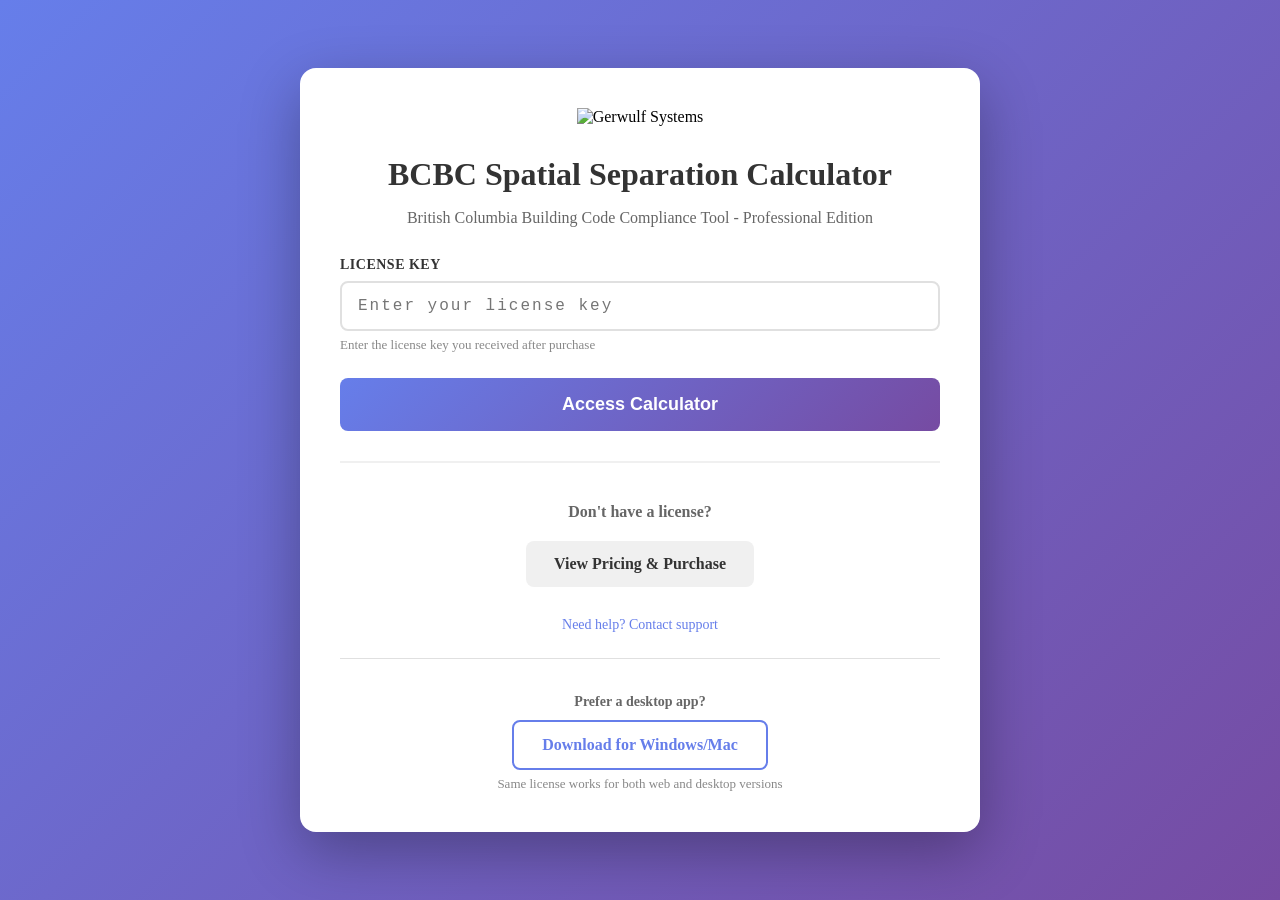
==== spatial-separation-calculator-bcbc/index.html @ ddcaebf0 "Add BCBC Spatial Separation Calculator" ====
<!DOCTYPE html>
<html lang="en">
<head>
    <meta charset="UTF-8">
    <meta name="viewport" content="width=device-width, initial-scale=1.0">
    <title>BCBC Spatial Separation Calculator - Online Tool | Gerwulf Systems</title>
    <meta name="description" content="British Columbia Building Code spatial separation calculator for building code compliance. Part 9 building classification, unprotected openings, and spatial calculations.">
    <meta name="keywords" content="BCBC, British Columbia Building Code, spatial separation, calculator, building code, Part 9, unprotected openings">

    <!-- Add your existing website CSS here -->
    <link rel="stylesheet" href="/css/main.css">
    <link rel="stylesheet" href="/css/calculator.css">
</head>
<body>
    <!-- Add your existing website header/navigation here -->
    <header>
        <nav>
            <!-- Your existing navigation -->
        </nav>
    </header>

    <!-- License Gate Modal (shown until user validates) -->
    <div id="licenseGate" class="license-overlay">
        <div class="license-modal">
            <div class="logo-section">
                <img src="images/gerwulf-logo.png" alt="Gerwulf Systems" style="max-width: 200px;">
            </div>

            <h1>BCBC Spatial Separation Calculator</h1>
            <p class="subtitle">British Columbia Building Code Compliance Tool - Professional Edition</p>

            <div id="licenseError" class="alert alert-danger" style="display: none;"></div>

            <div class="license-form">
                <div class="form-group">
                    <label for="licenseKeyInput">License Key</label>
                    <input type="text" 
                           id="licenseKeyInput" 
                           class="form-control" 
                           placeholder="Enter your license key"
                           autocomplete="off">
                    <small class="form-text">Enter the license key you received after purchase</small>
                </div>

                <button id="validateLicenseBtn" class="btn btn-primary btn-lg" onclick="validateLicense()">
                    <span id="validateBtnText">Access Calculator</span>
                    <span id="validateBtnSpinner" class="spinner" style="display: none;">⏳</span>
                </button>

                <div class="license-info">
                    <p><strong>Don't have a license?</strong></p>
                    <a href="/pricing" class="btn btn-secondary">View Pricing & Purchase</a>
                    <br><br>
                    <a href="mailto:support@gerwulf.co" class="help-link">Need help? Contact support</a>
                </div>

                <div class="download-option">
                    <p><strong>Prefer a desktop app?</strong></p>
                    <a href="/download" class="btn btn-outline">Download for Windows/Mac</a>
                    <small class="form-text">Same license works for both web and desktop versions</small>
                </div>
            </div>
        </div>
    </div>

    <div id="calculatorContainer" style="display: none;">
        <div class="calculator-header">
            <div class="container">
                <h1>BCBC Spatial Separation Calculator</h1>
                <div class="license-status">
                    <span class="status-badge status-active">Licensed</span>
                    <span id="userLicenseInfo"></span>
                </div>
            </div>
        </div>

        <div class="container">
            <!-- Calculator iframe loads the actual calculator -->
            <iframe id="calculatorFrame" 
                    src="/spatial-separation-calculator-bcbc/calculator-app.html" 
                    style="width: 100%; height: calc(100vh - 200px); border: none; border-radius: 8px; box-shadow: 0 4px 20px rgba(0,0,0,0.1);">
            </iframe>
        </div>
    </div>

    <!-- Add your existing website footer here -->
    <footer>
        <!-- Your existing footer -->
    </footer>

    <!-- Calculator License Management Script -->
    <script>
        // Configuration - UPDATE THESE WITH YOUR ACTUAL URLS
        const API_BASE_URL = 'https://spatial-separation-calculator-hagnbnewfbdnh5bq.canadacentral-01.azurewebsites.net'; // Your Azure API URL

        // Session management
        let sessionId = generateSessionId();
        let heartbeatInterval = null;
        let licenseData = null;

        // Check for stored session on page load
        window.addEventListener('DOMContentLoaded', () => {
            const storedSession = sessionStorage.getItem('calculator_session');
            if (storedSession) {
                try {
                    const session = JSON.parse(storedSession);
                    if (session.expiresAt > Date.now()) {
                        // Session still valid
                        sessionId = session.sessionId;
                        licenseData = session.licenseData;
                        showCalculator();
                        startHeartbeat();
                    } else {
                        sessionStorage.removeItem('calculator_session');
                    }
                } catch (e) {
                    sessionStorage.removeItem('calculator_session');
                }
            }
        });

        async function validateLicense() {
            const licenseKey = document.getElementById('licenseKeyInput').value.trim();
            const errorDiv = document.getElementById('licenseError');
            const btnText = document.getElementById('validateBtnText');
            const btnSpinner = document.getElementById('validateBtnSpinner');
            const btn = document.getElementById('validateLicenseBtn');

            if (!licenseKey) {
                showError('Please enter your license key');
                return;
            }

            // Show loading state
            btn.disabled = true;
            btnText.style.display = 'none';
            btnSpinner.style.display = 'inline';
            errorDiv.style.display = 'none';

            try {
                const response = await fetch(`${API_BASE_URL}/api/license/validate`, {
                    method: 'POST',
                    headers: {
                        'Content-Type': 'application/json'
                    },
                    body: JSON.stringify({
                        LicenseKey: licenseKey,
                        SessionId: sessionId,
                        DeviceInfo: `Web Browser - ${navigator.userAgent}`
                    })
                });

                const result = await response.json();

                if (response.ok && result.valid) {
                    // License valid - store session and show calculator
                    licenseData = result;

                    const session = {
                        sessionId: sessionId,
                        licenseData: result,
                        expiresAt: Date.now() + (4 * 60 * 60 * 1000) // 4 hours
                    };
                    sessionStorage.setItem('calculator_session', JSON.stringify(session));

                    showCalculator();
                    startHeartbeat();
                } else {
                    showError(result.message || 'Invalid license key. Please check and try again.');
                    btn.disabled = false;
                    btnText.style.display = 'inline';
                    btnSpinner.style.display = 'none';
                }
            } catch (error) {
                console.error('License validation error:', error);
                showError('Unable to validate license. Please check your internet connection and try again.');
                btn.disabled = false;
                btnText.style.display = 'inline';
                btnSpinner.style.display = 'none';
            }
        }

        function showCalculator() {
            document.getElementById('licenseGate').style.display = 'none';
            document.getElementById('calculatorContainer').style.display = 'block';

            // Display license info
            if (licenseData) {
                const infoEl = document.getElementById('userLicenseInfo');
                const tierName = licenseData.tier || 'Standard';
                const seats = licenseData.maxSeats ? `${licenseData.currentSeats}/${licenseData.maxSeats} seats in use` : '';
                infoEl.textContent = `${tierName} ${seats}`;
            }

            // Pass session info to calculator iframe
            const iframe = document.getElementById('calculatorFrame');
            iframe.onload = () => {
                iframe.contentWindow.postMessage({
                    type: 'session',
                    sessionId: sessionId,
                    apiBaseUrl: API_BASE_URL
                }, '*');
            };
        }

        function showError(message) {
            const errorDiv = document.getElementById('licenseError');
            errorDiv.textContent = message;
            errorDiv.style.display = 'block';
        }

        function startHeartbeat() {
            // Send heartbeat every 30 seconds to keep session alive
            heartbeatInterval = setInterval(async () => {
                try {
                    await fetch(`${API_BASE_URL}/api/license/heartbeat`, {
                        method: 'POST',
                        headers: {
                            'Content-Type': 'application/json'
                        },
                        body: JSON.stringify({
                            SessionId: sessionId
                        })
                    });
                } catch (error) {
                    console.error('Heartbeat failed:', error);
                }
            }, 30000);
        }

        async function releaseSession() {
            if (heartbeatInterval) {
                clearInterval(heartbeatInterval);
            }

            try {
                await fetch(`${API_BASE_URL}/api/license/release`, {
                    method: 'POST',
                    headers: {
                        'Content-Type': 'application/json'
                    },
                    body: JSON.stringify({
                        SessionId: sessionId
                    })
                });
            } catch (error) {
                console.error('Failed to release session:', error);
            }

            sessionStorage.removeItem('calculator_session');
        }

        function generateSessionId() {
            return 'web_' + Date.now() + '_' + Math.random().toString(36).substr(2, 9);
        }

        // Release session when user closes tab/window
        window.addEventListener('beforeunload', () => {
            releaseSession();
        });

        // Allow Enter key to submit license
        document.getElementById('licenseKeyInput')?.addEventListener('keypress', (e) => {
            if (e.key === 'Enter') {
                validateLicense();
            }
        });
    </script>
</body>
</html>
---- css/calculator.css ----
/* Calculator Page Styles for gerwulf.co */

/* License Gate Overlay */
.license-overlay {
    position: fixed;
    top: 0;
    left: 0;
    width: 100%;
    height: 100%;
    background: linear-gradient(135deg, #667eea 0%, #764ba2 100%);
    display: flex;
    justify-content: center;
    align-items: center;
    z-index: 10000;
    overflow-y: auto;
}

.license-modal {
    background: white;
    padding: 40px;
    border-radius: 16px;
    max-width: 600px;
    width: 90%;
    box-shadow: 0 20px 60px rgba(0, 0, 0, 0.3);
    margin: 20px;
    animation: slideUp 0.4s ease-out;
}

@keyframes slideUp {
    from {
        opacity: 0;
        transform: translateY(30px);
    }
    to {
        opacity: 1;
        transform: translateY(0);
    }
}

.logo-section {
    text-align: center;
    margin-bottom: 30px;
}

.license-modal h1 {
    margin: 0 0 10px 0;
    color: #333;
    font-size: 32px;
    font-weight: 700;
    text-align: center;
}

.license-modal .subtitle {
    text-align: center;
    color: #666;
    font-size: 16px;
    margin-bottom: 30px;
}

.license-form {
    margin-top: 30px;
}

.form-group {
    margin-bottom: 25px;
}

.form-group label {
    display: block;
    margin-bottom: 8px;
    font-weight: 600;
    color: #333;
    font-size: 14px;
    text-transform: uppercase;
    letter-spacing: 0.5px;
}

.form-control {
    width: 100%;
    padding: 14px 16px;
    border: 2px solid #e0e0e0;
    border-radius: 8px;
    font-size: 16px;
    transition: all 0.3s;
    box-sizing: border-box;
    font-family: 'Courier New', monospace;
    letter-spacing: 2px;
}

.form-control:focus {
    outline: none;
    border-color: #667eea;
    box-shadow: 0 0 0 3px rgba(102, 126, 234, 0.1);
}

.form-text {
    display: block;
    margin-top: 6px;
    font-size: 13px;
    color: #888;
}

.btn {
    padding: 14px 28px;
    border: none;
    border-radius: 8px;
    font-size: 16px;
    font-weight: 600;
    cursor: pointer;
    transition: all 0.3s;
    text-decoration: none;
    display: inline-block;
    text-align: center;
}

.btn-primary {
    background: linear-gradient(135deg, #667eea 0%, #764ba2 100%);
    color: white;
    width: 100%;
}

.btn-primary:hover:not(:disabled) {
    transform: translateY(-2px);
    box-shadow: 0 6px 20px rgba(102, 126, 234, 0.4);
}

.btn-primary:disabled {
    opacity: 0.6;
    cursor: not-allowed;
    transform: none;
}

.btn-lg {
    padding: 16px 32px;
    font-size: 18px;
}

.btn-secondary {
    background: #f0f0f0;
    color: #333;
}

.btn-secondary:hover {
    background: #e0e0e0;
}

.btn-outline {
    background: transparent;
    color: #667eea;
    border: 2px solid #667eea;
}

.btn-outline:hover {
    background: #667eea;
    color: white;
}

.spinner {
    display: inline-block;
    animation: spin 1s linear infinite;
}

@keyframes spin {
    to { transform: rotate(360deg); }
}

.alert {
    padding: 14px 18px;
    border-radius: 8px;
    margin-bottom: 20px;
    font-size: 14px;
}

.alert-danger {
    background: #fee;
    color: #c33;
    border: 1px solid #fcc;
}

.license-info {
    margin-top: 30px;
    padding-top: 30px;
    border-top: 2px solid #f0f0f0;
    text-align: center;
}

.license-info p {
    margin: 10px 0;
    color: #666;
}

.license-info .btn {
    margin: 10px 5px;
}

.download-option {
    margin-top: 25px;
    padding-top: 25px;
    border-top: 1px solid #e0e0e0;
    text-align: center;
}

.download-option p {
    margin: 10px 0;
    color: #666;
    font-size: 14px;
}

.help-link {
    color: #667eea;
    text-decoration: none;
    font-size: 14px;
}

.help-link:hover {
    text-decoration: underline;
}

/* Calculator Container */
.calculator-header {
    background: linear-gradient(135deg, #667eea 0%, #764ba2 100%);
    color: white;
    padding: 30px 0;
    box-shadow: 0 4px 12px rgba(0, 0, 0, 0.15);
}

.calculator-header h1 {
    margin: 0 0 10px 0;
    font-size: 32px;
    font-weight: 700;
}

.license-status {
    display: flex;
    align-items: center;
    gap: 12px;
    margin-top: 10px;
}

.status-badge {
    padding: 6px 14px;
    border-radius: 20px;
    font-size: 12px;
    font-weight: 600;
    text-transform: uppercase;
    letter-spacing: 0.5px;
}

.status-active {
    background: rgba(255, 255, 255, 0.25);
    color: white;
}

.container {
    max-width: 1400px;
    margin: 0 auto;
    padding: 0 20px;
}

/* Responsive Design */
@media (max-width: 768px) {
    .license-modal {
        padding: 30px 20px;
        margin: 10px;
    }

    .license-modal h1 {
        font-size: 24px;
    }

    .btn-lg {
        padding: 14px 24px;
        font-size: 16px;
    }

    .calculator-header h1 {
        font-size: 24px;
    }
}

/* Print Styles */
@media print {
    .license-overlay,
    .calculator-header {
        display: none;
    }
}
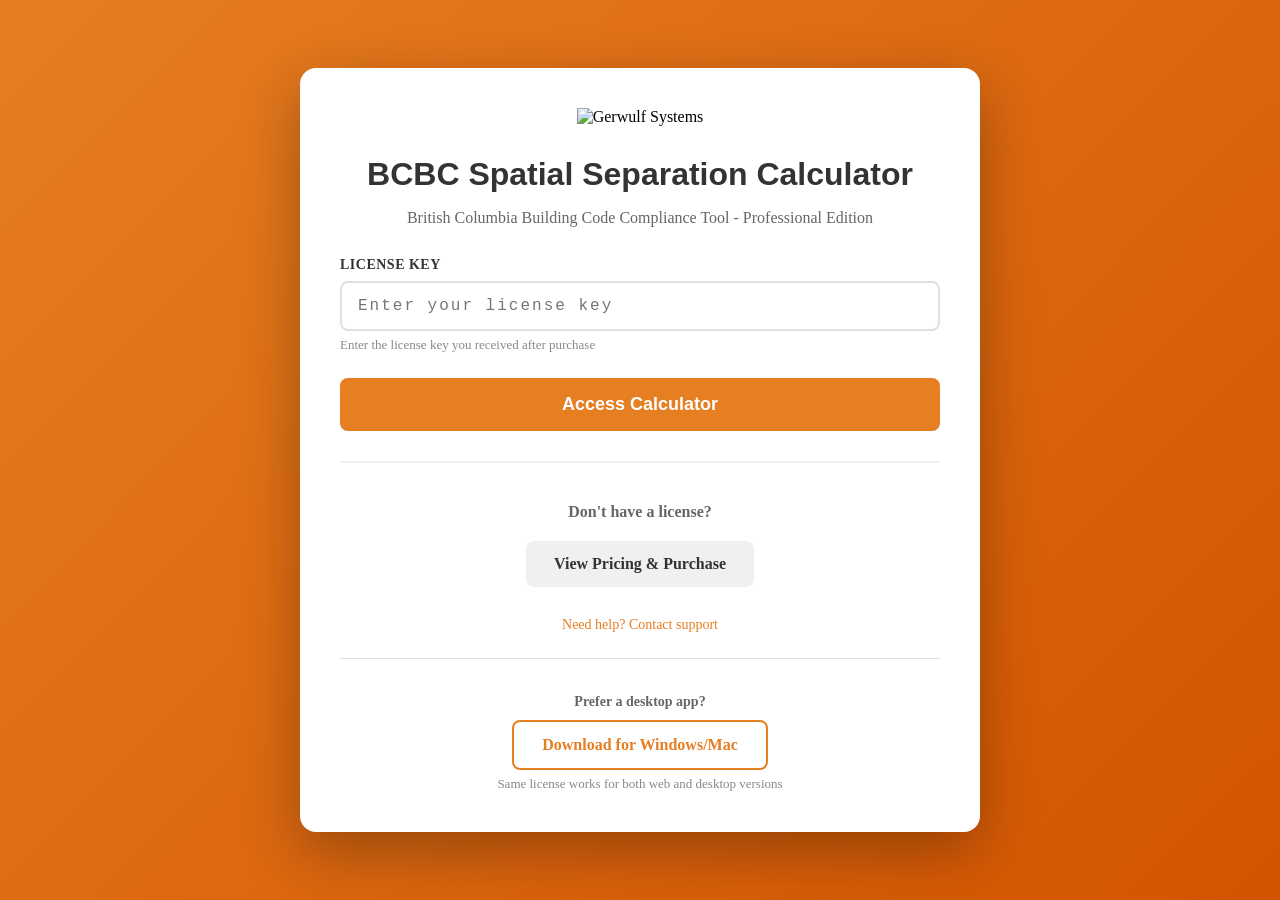
==== commit cbe10ee2: "Fix: Use PascalCase for API response properties (Valid, Message, Tier, MaxSeats, CurrentSeats)" ====
--- a/spatial-separation-calculator-bcbc/index.html
+++ b/spatial-separation-calculator-bcbc/index.html
@@ -152,7 +152,7 @@
 
                 const result = await response.json();
 
-                if (response.ok && result.valid) {
+                if (response.ok && result.Valid) {
                     // License valid - store session and show calculator
                     licenseData = result;
 
@@ -166,7 +166,7 @@
                     showCalculator();
                     startHeartbeat();
                 } else {
-                    showError(result.message || 'Invalid license key. Please check and try again.');
+                    showError(result.Message || 'Invalid license key. Please check and try again.');
                     btn.disabled = false;
                     btnText.style.display = 'inline';
                     btnSpinner.style.display = 'none';
@@ -187,8 +187,8 @@
             // Display license info
             if (licenseData) {
                 const infoEl = document.getElementById('userLicenseInfo');
-                const tierName = licenseData.tier || 'Standard';
-                const seats = licenseData.maxSeats ? `${licenseData.currentSeats}/${licenseData.maxSeats} seats in use` : '';
+                const tierName = licenseData.Tier || 'Standard';
+                const seats = licenseData.MaxSeats ? `${licenseData.CurrentSeats}/${licenseData.MaxSeats} seats in use` : '';
                 infoEl.textContent = `${tierName} ${seats}`;
             }
 
--- a/css/calculator.css
+++ b/css/calculator.css
@@ -7,7 +7,7 @@
     left: 0;
     width: 100%;
     height: 100%;
-    background: linear-gradient(135deg, #667eea 0%, #764ba2 100%);
+    background: linear-gradient(135deg, #e67e22 0%, #d35400 100%);
     display: flex;
     justify-content: center;
     align-items: center;
@@ -46,8 +46,9 @@
     margin: 0 0 10px 0;
     color: #333;
     font-size: 32px;
-    font-weight: 700;
-    text-align: center;
+    font-weight: 600;
+    text-align: center;
+    font-family: 'Segoe UI', Tahoma, Geneva, Verdana, sans-serif;
 }
 
 .license-modal .subtitle {
@@ -89,8 +90,8 @@
 
 .form-control:focus {
     outline: none;
-    border-color: #667eea;
-    box-shadow: 0 0 0 3px rgba(102, 126, 234, 0.1);
+    border-color: #e67e22;
+    box-shadow: 0 0 0 3px rgba(230, 126, 34, 0.1);
 }
 
 .form-text {
@@ -114,14 +115,15 @@
 }
 
 .btn-primary {
-    background: linear-gradient(135deg, #667eea 0%, #764ba2 100%);
+    background: #e67e22;
     color: white;
     width: 100%;
 }
 
 .btn-primary:hover:not(:disabled) {
+    background: #d35400;
     transform: translateY(-2px);
-    box-shadow: 0 6px 20px rgba(102, 126, 234, 0.4);
+    box-shadow: 0 6px 20px rgba(230, 126, 34, 0.4);
 }
 
 .btn-primary:disabled {
@@ -146,12 +148,12 @@
 
 .btn-outline {
     background: transparent;
-    color: #667eea;
-    border: 2px solid #667eea;
+    color: #e67e22;
+    border: 2px solid #e67e22;
 }
 
 .btn-outline:hover {
-    background: #667eea;
+    background: #e67e22;
     color: white;
 }
 
@@ -207,7 +209,7 @@
 }
 
 .help-link {
-    color: #667eea;
+    color: #e67e22;
     text-decoration: none;
     font-size: 14px;
 }
@@ -218,7 +220,7 @@
 
 /* Calculator Container */
 .calculator-header {
-    background: linear-gradient(135deg, #667eea 0%, #764ba2 100%);
+    background: #e67e22;
     color: white;
     padding: 30px 0;
     box-shadow: 0 4px 12px rgba(0, 0, 0, 0.15);
@@ -227,7 +229,8 @@
 .calculator-header h1 {
     margin: 0 0 10px 0;
     font-size: 32px;
-    font-weight: 700;
+    font-weight: 600;
+    font-family: 'Segoe UI', Tahoma, Geneva, Verdana, sans-serif;
 }
 
 .license-status {
